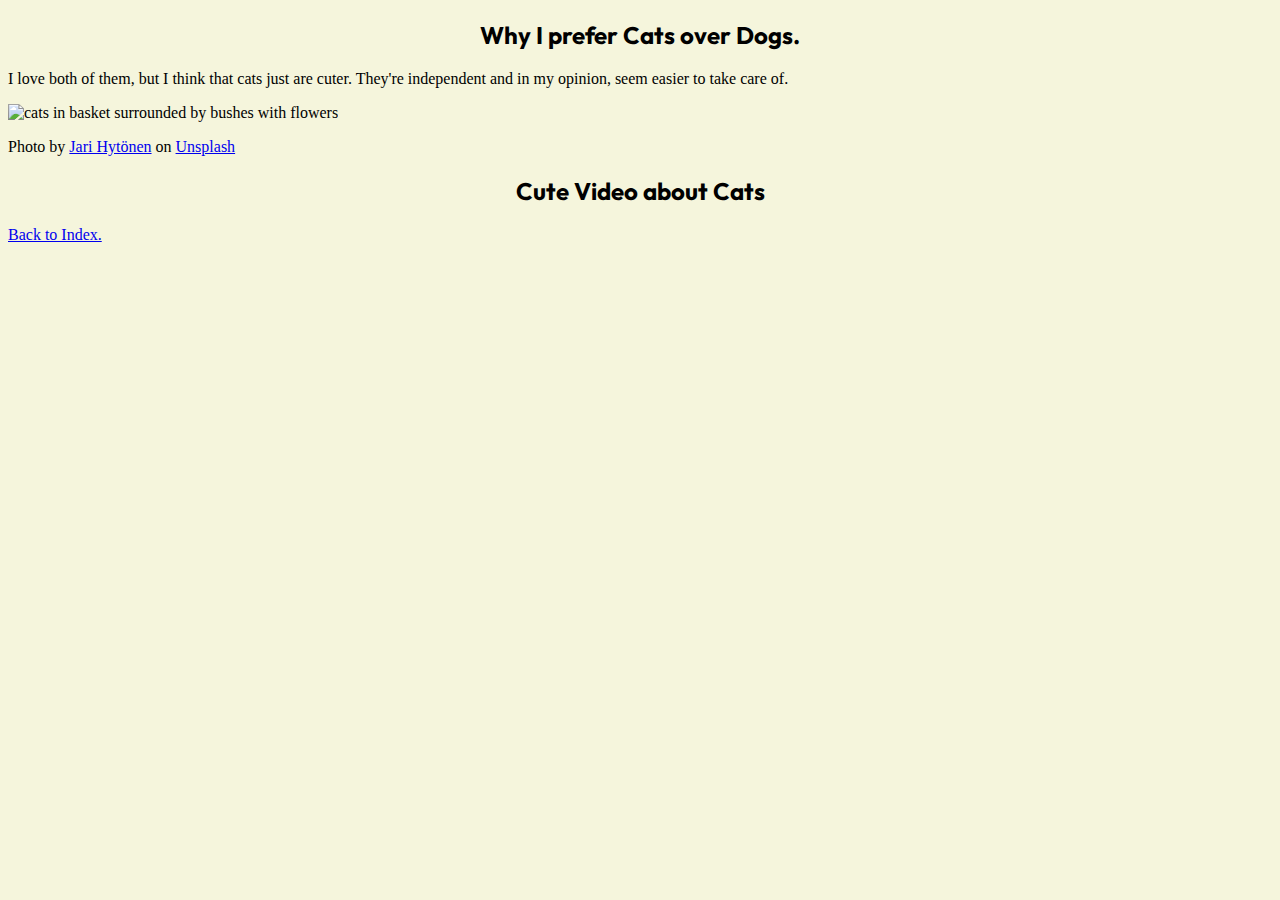
==== why.html @ 5b854b1f "Add files via upload" ====
<!DOCTYPE html>
<html>
    <head>
        <link rel="stylesheet" href="styles.css">
        <meta charset="utf-8">
        <title>All About Cats.</title>
        <link rel="preconnect" href="https://fonts.googleapis.com">
        <link rel="preconnect" href="https://fonts.gstatic.com" crossorigin>
        <link href="https://fonts.googleapis.com/css2?family=Outfit:wght@100..900&display=swap" rel="stylesheet">
    </head>
    <body>
        <h2>Why I prefer Cats over Dogs.</h2>
        <p>I love both of them, but I think that cats just are cuter. They're independent and in my opinion, seem easier to take care of.</p>
        <img src="images/catsBasket.jpg" width="270px" alt="cats in basket surrounded by bushes with flowers">
        <p>Photo by <a href="https://unsplash.com/@jarispics?utm_content=creditCopyText&utm_medium=referral&utm_source=unsplash">Jari Hytönen</a> on <a href="https://unsplash.com/photos/four-assorted-color-tabby-kittens-on-brown-basket-YCPkW_r_6uA?utm_content=creditCopyText&utm_medium=referral&utm_source=unsplash">Unsplash</a></p>
        <h2>Cute Video about Cats</h2>
        <footer><a href="index.html"> Back to Index. </a></footer>
    </body>
</html>
---- styles.css ----
body {
    background-color: beige;
}
h2{
    font-family: "Outfit", serif;
    text-align: center;
}
ul{
    padding: 10px;
}
li{
    display: inline;
    padding: 0px 10px 0px 10px;
}
header {
    text-align: center;
    background: url("images/catHeader.jpeg");
    background-size: cover;
    padding: 20px 0px 0px 0px;
    color: pink;
}
h1{
    font-size: 55px;
}
#header-pic {
    margin: 40px 0px 0px 0px;
    border: 10px;
    border-color: black;
}
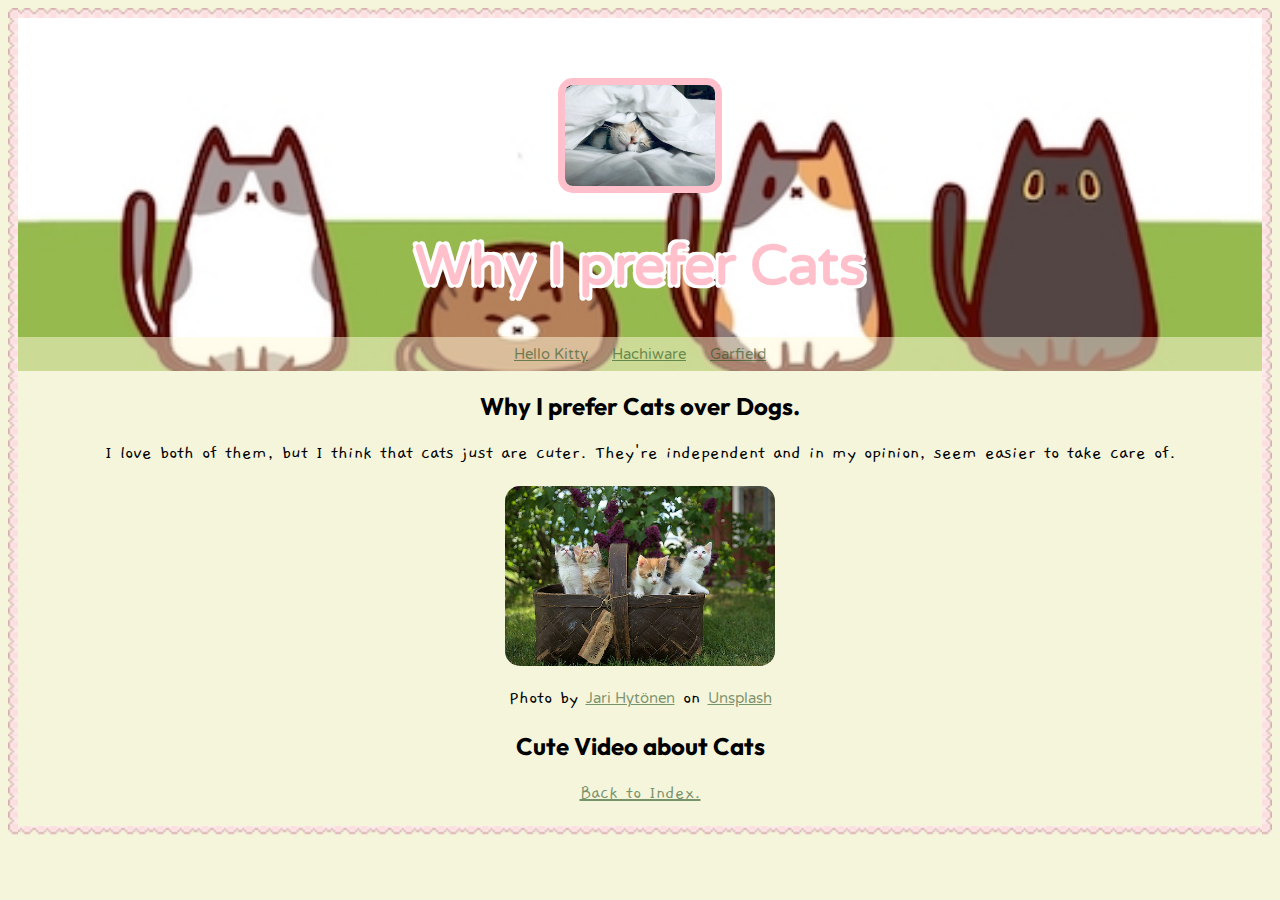
==== commit e4335973: "Add files via upload" ====
--- a/why.html
+++ b/why.html
@@ -4,16 +4,32 @@
         <link rel="stylesheet" href="styles.css">
         <meta charset="utf-8">
         <title>All About Cats.</title>
+        <link rel="icon" type="image/x-icon" href="bits-8bits.gif">
         <link rel="preconnect" href="https://fonts.googleapis.com">
         <link rel="preconnect" href="https://fonts.gstatic.com" crossorigin>
         <link href="https://fonts.googleapis.com/css2?family=Outfit:wght@100..900&display=swap" rel="stylesheet">
+        <link rel="preconnect" href="https://fonts.googleapis.com">
+        <link rel="preconnect" href="https://fonts.gstatic.com" crossorigin>
+        <link href="https://fonts.googleapis.com/css2?family=Gaegu&display=swap" rel="stylesheet">
+        <link rel="preconnect" href="https://fonts.googleapis.com">
+        <link rel="preconnect" href="https://fonts.gstatic.com" crossorigin>
+        <link href="https://fonts.googleapis.com/css2?family=Varela+Round&display=swap" rel="stylesheet">
     </head>
     <body>
+        <header>
+            <img src="images/sleepyCat.jpg" id="header-pic" width="150px" alt="sleepy peach and white cat under blanket">
+            <h1>Why I prefer Cats</h1>
+            <ul class="headerLine">
+                <li><a href="https://en.wikipedia.org/wiki/Hello_Kitty" target="_blank">Hello Kitty</a></li>
+                <li><a href="https://chiikawa.fandom.com/wiki/Hachiware" target="_blank">Hachiware</a></li>
+                <li><a href="https://en.wikipedia.org/wiki/Garfield" target="_blank">Garfield</a></li>
+            </ul>
+        </header>
         <h2>Why I prefer Cats over Dogs.</h2>
         <p>I love both of them, but I think that cats just are cuter. They're independent and in my opinion, seem easier to take care of.</p>
-        <img src="images/catsBasket.jpg" width="270px" alt="cats in basket surrounded by bushes with flowers">
+        <img src="images/catsBasket.jpg" width="270px" alt="cats in basket surrounded by bushes with flowers" class="centerImages">
         <p>Photo by <a href="https://unsplash.com/@jarispics?utm_content=creditCopyText&utm_medium=referral&utm_source=unsplash">Jari Hytönen</a> on <a href="https://unsplash.com/photos/four-assorted-color-tabby-kittens-on-brown-basket-YCPkW_r_6uA?utm_content=creditCopyText&utm_medium=referral&utm_source=unsplash">Unsplash</a></p>
         <h2>Cute Video about Cats</h2>
-        <footer><a href="index.html"> Back to Index. </a></footer>
+        <footer><a href="index.html"><p>Back to Index. </p></a></footer>
     </body>
 </html>--- a/styles.css
+++ b/styles.css
@@ -1,9 +1,28 @@
 body {
     background-color: beige;
+    border: 10px solid transparent;
+    padding: -5px;
+    border-image: url(htmlborder.gif) 5 round;
 }
+p {
+    font-family: "Gaegu", serif;
+    font-size: 20px;
+    text-align: center;
+}
+
 h2{
     font-family: "Outfit", serif;
     text-align: center;
+}
+
+a {
+    font-family: "Varela Round", serif;
+    font-size: 15px;
+    color: rgba(28, 76, 22, 0.579)
+}
+h1{
+    font-family: "Varela Round", serif;
+    text-shadow: -3px -3px 0 #ffffff, 3px -3px 0 #ffffff, -3px 3px #ffffff, 3px 3px 0 #ffffff;
 }
 ul{
     padding: 10px;
@@ -22,8 +41,23 @@
 h1{
     font-size: 55px;
 }
+img {
+    border-radius: 15px;
+}
 #header-pic {
     margin: 40px 0px 0px 0px;
-    border: 10px;
-    border-color: black;
-}+    border: pink;
+    border-width: 7px;
+    border-style: solid;
+    border-radius: 15px;
+
+}
+.centerImages{
+    display: block;
+    margin-left: auto;
+    margin-right: auto;
+}
+.headerLine{
+    background: rgba(255, 249, 217, 0.5);
+    padding: 8px;
+}
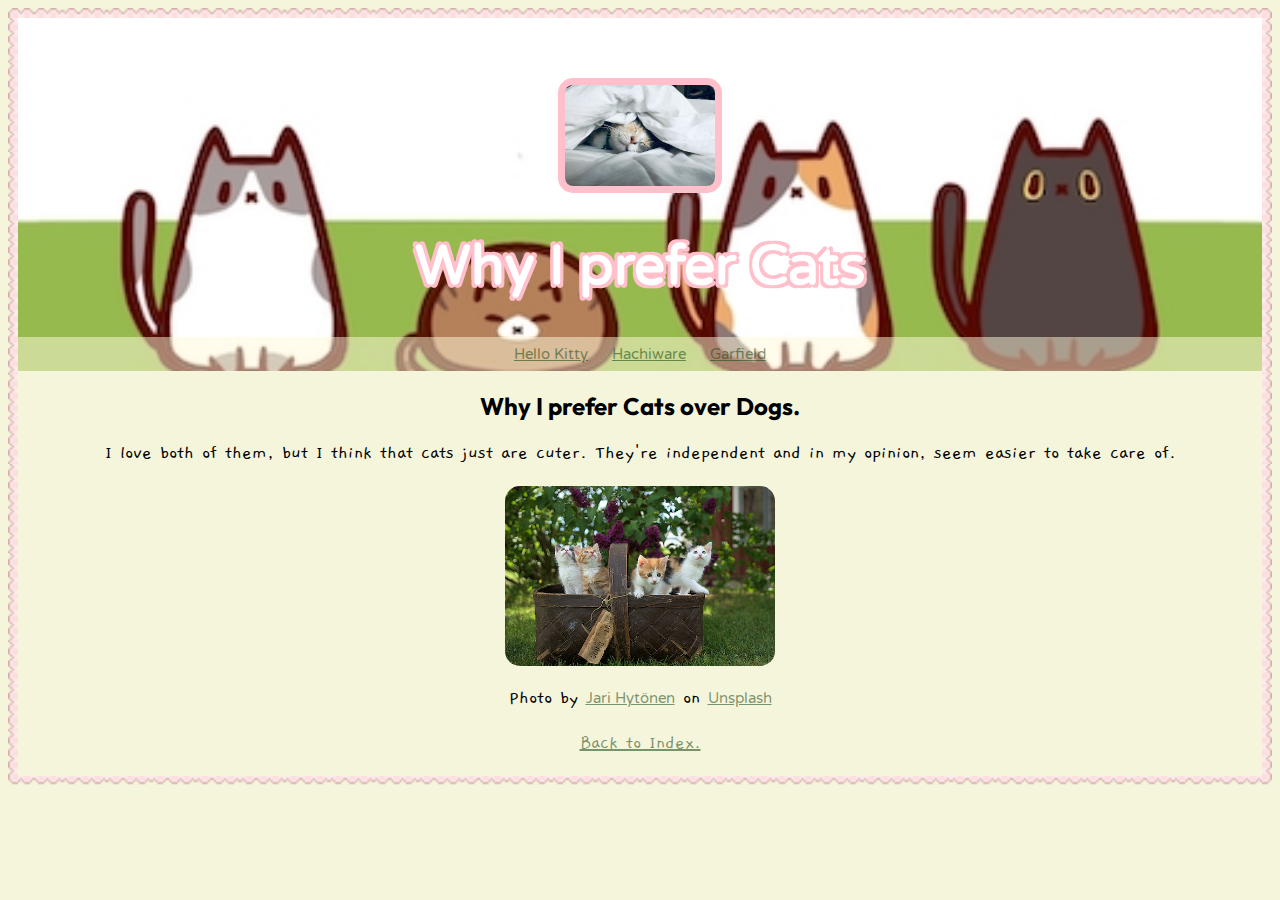
==== commit af4ddc85: "Update why.html" ====
--- a/why.html
+++ b/why.html
@@ -29,7 +29,6 @@
         <p>I love both of them, but I think that cats just are cuter. They're independent and in my opinion, seem easier to take care of.</p>
         <img src="images/catsBasket.jpg" width="270px" alt="cats in basket surrounded by bushes with flowers" class="centerImages">
         <p>Photo by <a href="https://unsplash.com/@jarispics?utm_content=creditCopyText&utm_medium=referral&utm_source=unsplash">Jari Hytönen</a> on <a href="https://unsplash.com/photos/four-assorted-color-tabby-kittens-on-brown-basket-YCPkW_r_6uA?utm_content=creditCopyText&utm_medium=referral&utm_source=unsplash">Unsplash</a></p>
-        <h2>Cute Video about Cats</h2>
         <footer><a href="index.html"><p>Back to Index. </p></a></footer>
     </body>
-</html>+</html>
--- a/styles.css
+++ b/styles.css
@@ -18,11 +18,11 @@
 a {
     font-family: "Varela Round", serif;
     font-size: 15px;
-    color: rgba(28, 76, 22, 0.579)
+    color: rgba(28, 76, 22, 0.579);
 }
 h1{
     font-family: "Varela Round", serif;
-    text-shadow: -3px -3px 0 #ffffff, 3px -3px 0 #ffffff, -3px 3px #ffffff, 3px 3px 0 #ffffff;
+    text-shadow: -3px -3px 0 pink, 3px -3px 0 pink, -3px 3px pink, 3px 3px 0 pink;
 }
 ul{
     padding: 10px;
@@ -36,7 +36,7 @@
     background: url("images/catHeader.jpeg");
     background-size: cover;
     padding: 20px 0px 0px 0px;
-    color: pink;
+    color: white;
 }
 h1{
     font-size: 55px;
